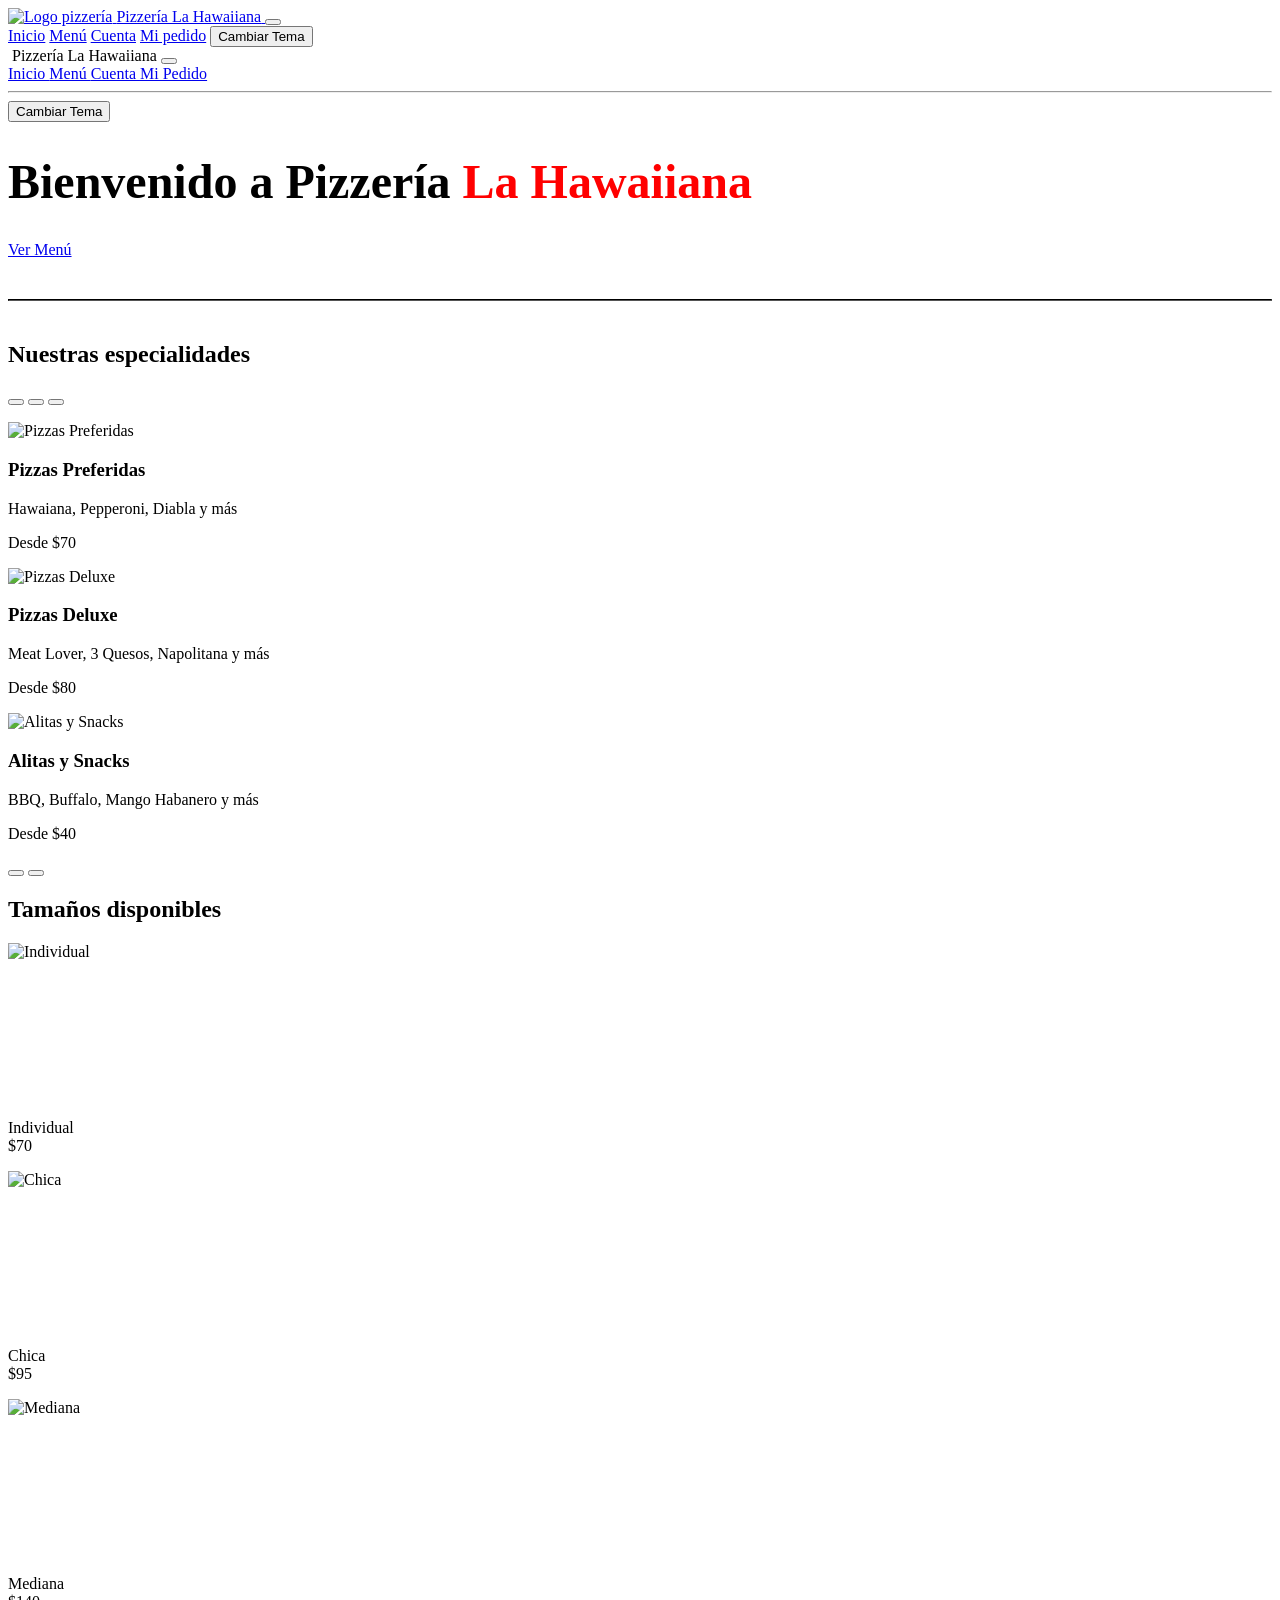
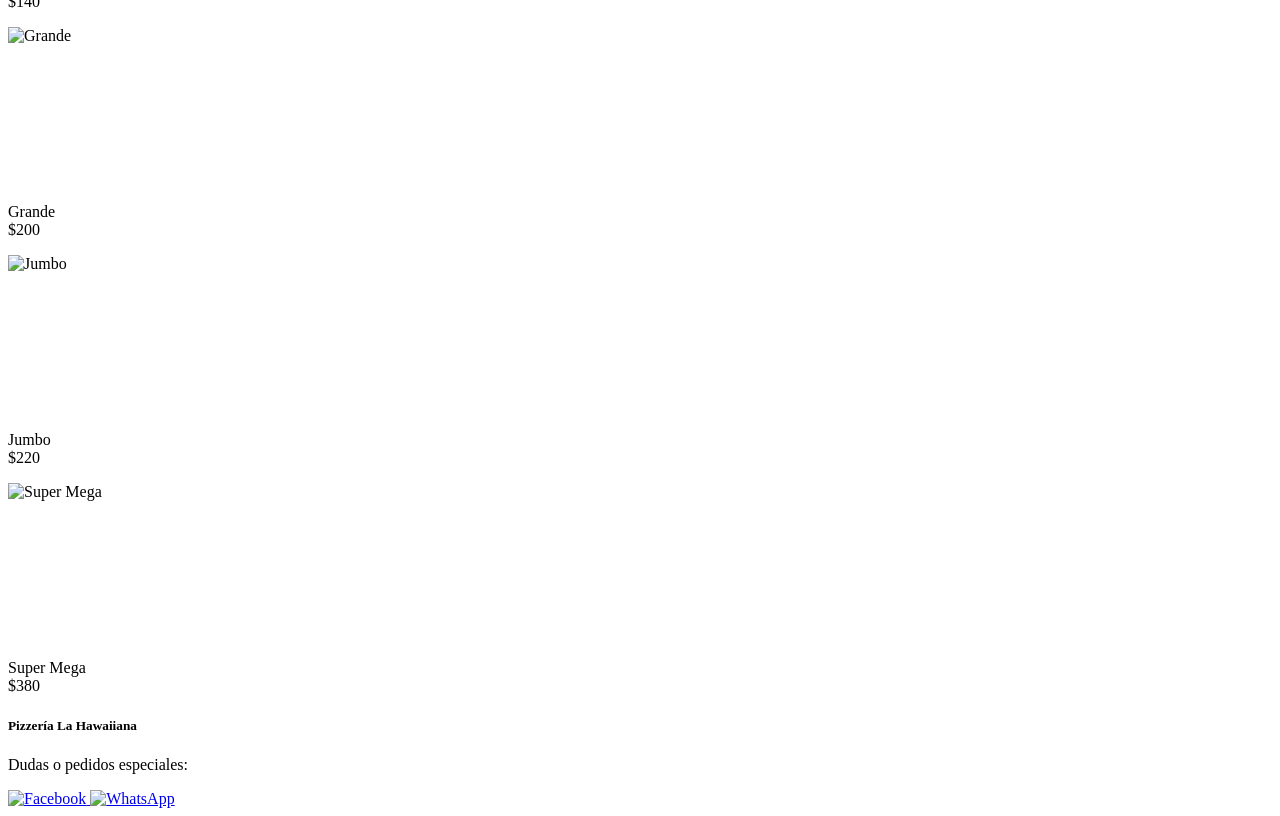
==== cliente/index.html @ e820a904 "Add files via upload" ====
<!DOCTYPE html>
<html lang="es-MX">
<head>
    <meta charset="UTF-8">
    <meta name="viewport" content="width=device-width, initial-scale=1.0">
    <title>Pizzería La Hawaiiana - Inicio</title>
    <link rel="stylesheet" href="../bootstrap-5.3.8-dist/css/bootstrap.min.css">
    <link rel="stylesheet" href="../bootstrap-icons/bootstrap-icons.css">
    <link rel="stylesheet" href="../css/estilos.css">
    <script>
        (function () {
            var t = localStorage.getItem('temaPizzeria');
            if (t === 'oscuro') document.documentElement.classList.add('modo-oscuro');
        })();
    </script>
    <script src="../bootstrap-5.3.8-dist/js/bootstrap.bundle.min.js" defer></script>
    <script src="../js/global.js" defer></script>
    <script src="../js/obscuro.js" defer></script>
</head>
<body>

<!-- NAVBAR -->
<nav class="navbar navbar-expand-lg navbar-dark">
    <div class="container">
        <a class="navbar-brand" href="index.html">
            <img src="../img/pizza.png" alt="Logo pizzería" width="40">
            <span class="d-none d-sm-inline ms-1">Pizzería La Hawaiiana</span>
        </a>
        <button class="navbar-toggler d-lg-none" type="button" id="btn-mobile-menu" aria-label="Abrir menú">
            <span class="navbar-toggler-icon"></span>
        </button>
        <div class="d-none d-lg-flex ms-auto align-items-center gap-2">
            <a class="nav-link" href="index.html">Inicio</a>
            <a class="nav-link" href="menu.html">Menú</a>
            <a class="nav-link" href="cuenta.html">Cuenta</a>
            <a class="nav-link" href="pedido.html">Mi pedido</a>
            <button id="btn-tema" class="btn-rojo">Cambiar Tema</button>
        </div>
    </div>
</nav>

<!-- MENÚ MÓVIL (offcanvas lateral) -->
<div class="offcanvas offcanvas-end offcanvas-menu" tabindex="-1" id="menuMobile" aria-labelledby="menuMobileLabel">
    <div class="offcanvas-header">
        <span class="offcanvas-title" id="menuMobileLabel">
            <img src="../img/pizza.png" alt="" width="28"> Pizzería La Hawaiiana
        </span>
        <button type="button" class="btn-close" data-bs-dismiss="offcanvas" aria-label="Cerrar"></button>
    </div>
    <div class="offcanvas-body">
        <a class="menu-item-movil activo" href="index.html" data-bs-dismiss="offcanvas">
            <i class="bi bi-house-fill icono-menu"></i> Inicio
        </a>
        <a class="menu-item-movil" href="menu.html" data-bs-dismiss="offcanvas">
            <i class="bi bi-grid-fill icono-menu"></i> Menú
        </a>
        <a class="menu-item-movil" href="cuenta.html" data-bs-dismiss="offcanvas">
            <i class="bi bi-person-circle icono-menu"></i> Cuenta
        </a>
        <a class="menu-item-movil" href="pedido.html" data-bs-dismiss="offcanvas">
            <i class="bi bi-bag-check-fill icono-menu"></i> Mi Pedido
        </a>
        <hr class="menu-separador">
        <button class="menu-item-movil btn-tema-movil" data-btn-tema>
            <i class="bi bi-moon-stars-fill icono-menu"></i> Cambiar Tema
        </button>
    </div>
</div>

<!-- HERO: título de bienvenida -->
<div class="container mt-5 text-center">
    <h1 class="titulo-hero fw-bold" style="font-size:3rem;">
        <span class="d-block">Bienvenido a Pizzería</span>
        <span style="color:red;">La Hawaiiana</span>
    </h1>
    <a href="menu.html" class="btn btn-rojo btn-lg mt-2">Ver Menú</a>
</div>

<hr style="border-color:#555; margin:40px 0;">

<!-- CARRUSEL DE ESPECIALIDADES -->
<div class="container mb-5">
    <h2 class="text-center">Nuestras especialidades</h2>
    <div class="m-4">
        <div id="carrusel" class="carousel slide" data-bs-ride="carousel">
            <div class="carousel-indicators">
                <button type="button" data-bs-target="#carrusel" data-bs-slide-to="0" class="active"></button>
                <button type="button" data-bs-target="#carrusel" data-bs-slide-to="1"></button>
                <button type="button" data-bs-target="#carrusel" data-bs-slide-to="2"></button>
            </div>
            <div class="carousel-inner tarjeta-tema">
                <div class="carousel-item active">
                    <div class="text-center py-5">
                        <p><img src="../img/pizzaP.png" alt="Pizzas Preferidas" width="105"></p>
                        <h3 class="texto-principal">Pizzas Preferidas</h3>
                        <p class="texto-secundario">Hawaiana, Pepperoni, Diabla y más</p>
                        <p class="precio-destacado">Desde $70</p>
                    </div>
                </div>
                <div class="carousel-item">
                    <div class="text-center py-5">
                        <p><img src="../img/caja-de-pizza.png" alt="Pizzas Deluxe" width="105"></p>
                        <h3 class="texto-principal">Pizzas Deluxe</h3>
                        <p class="texto-secundario">Meat Lover, 3 Quesos, Napolitana y más</p>
                        <p class="precio-destacado">Desde $80</p>
                    </div>
                </div>
                <div class="carousel-item">
                    <div class="text-center py-5">
                        <p><img src="../img/pepitas.png" alt="Alitas y Snacks" width="105"></p>
                        <h3 class="texto-principal">Alitas y Snacks</h3>
                        <p class="texto-secundario">BBQ, Buffalo, Mango Habanero y más</p>
                        <p class="precio-destacado">Desde $40</p>
                    </div>
                </div>
            </div>
            <button class="carousel-control-prev" type="button" data-bs-target="#carrusel" data-bs-slide="prev">
                <span class="carousel-control-prev-icon icono-carrusel"></span>
            </button>
            <button class="carousel-control-next" type="button" data-bs-target="#carrusel" data-bs-slide="next">
                <span class="carousel-control-next-icon icono-carrusel"></span>
            </button>
        </div>
    </div>
</div>

<!-- SECCIÓN: TAMAÑOS DISPONIBLES -->
<div class="container mb-5">
    <h2 class="text-center">Tamaños disponibles</h2>
    <div class="row text-center mt-3">
        <div class="col-6 col-md-4 col-lg-2 mb-4">
            <div class="d-flex align-items-end justify-content-center mb-2" style="height:160px;">
                <img src="../img/pizzaCom.png" alt="Individual" width="60" class="img-fluid">
            </div>
            <p class="texto-principal">Individual<br><span class="precio-destacado">$70</span></p>
        </div>
        <div class="col-6 col-md-4 col-lg-2 mb-4">
            <div class="d-flex align-items-end justify-content-center mb-2" style="height:160px;">
                <img src="../img/pizzaCom.png" alt="Chica" width="75" class="img-fluid">
            </div>
            <p class="texto-principal">Chica<br><span class="precio-destacado">$95</span></p>
        </div>
        <div class="col-6 col-md-4 col-lg-2 mb-4">
            <div class="d-flex align-items-end justify-content-center mb-2" style="height:160px;">
                <img src="../img/pizzaCom.png" alt="Mediana" width="95" class="img-fluid">
            </div>
            <p class="texto-principal">Mediana<br><span class="precio-destacado">$140</span></p>
        </div>
        <div class="col-6 col-md-4 col-lg-2 mb-4">
            <div class="d-flex align-items-end justify-content-center mb-2" style="height:160px;">
                <img src="../img/pizzaCom.png" alt="Grande" width="115" class="img-fluid">
            </div>
            <p class="texto-principal">Grande<br><span class="precio-destacado">$200</span></p>
        </div>
        <div class="col-6 col-md-4 col-lg-2 mb-4">
            <div class="d-flex align-items-end justify-content-center mb-2" style="height:160px;">
                <img src="../img/pizzaCom.png" alt="Jumbo" width="135" class="img-fluid">
            </div>
            <p class="texto-principal">Jumbo<br><span class="precio-destacado">$220</span></p>
        </div>
        <div class="col-6 col-md-4 col-lg-2 mb-4">
            <div class="d-flex align-items-end justify-content-center mb-2" style="height:160px;">
                <img src="../img/pizzaCom.png" alt="Super Mega" width="160" class="img-fluid">
            </div>
            <p class="texto-principal">Super Mega<br><span class="precio-destacado">$380</span></p>
        </div>
    </div>
</div>

<footer>
    <h5 class="texto-principal">Pizzería La Hawaiiana</h5>
    <div class="mt-3">
        <p class="texto-principal mb-2">Dudas o pedidos especiales:</p>
        <a href="https://www.facebook.com/pizzas.la.hawaiiana.huauchinango/" target="_blank" class="social-link me-2">
            <img src="../img/Facebook_Logo_(2019).png" alt="Facebook" width="40">
        </a>
        <a href="https://wa.me/5217761067611" target="_blank" class="social-link">
            <img src="../img/WhatsApp.svg.png" alt="WhatsApp" width="45">
        </a>
    </div>
</footer>
</body>
</html>
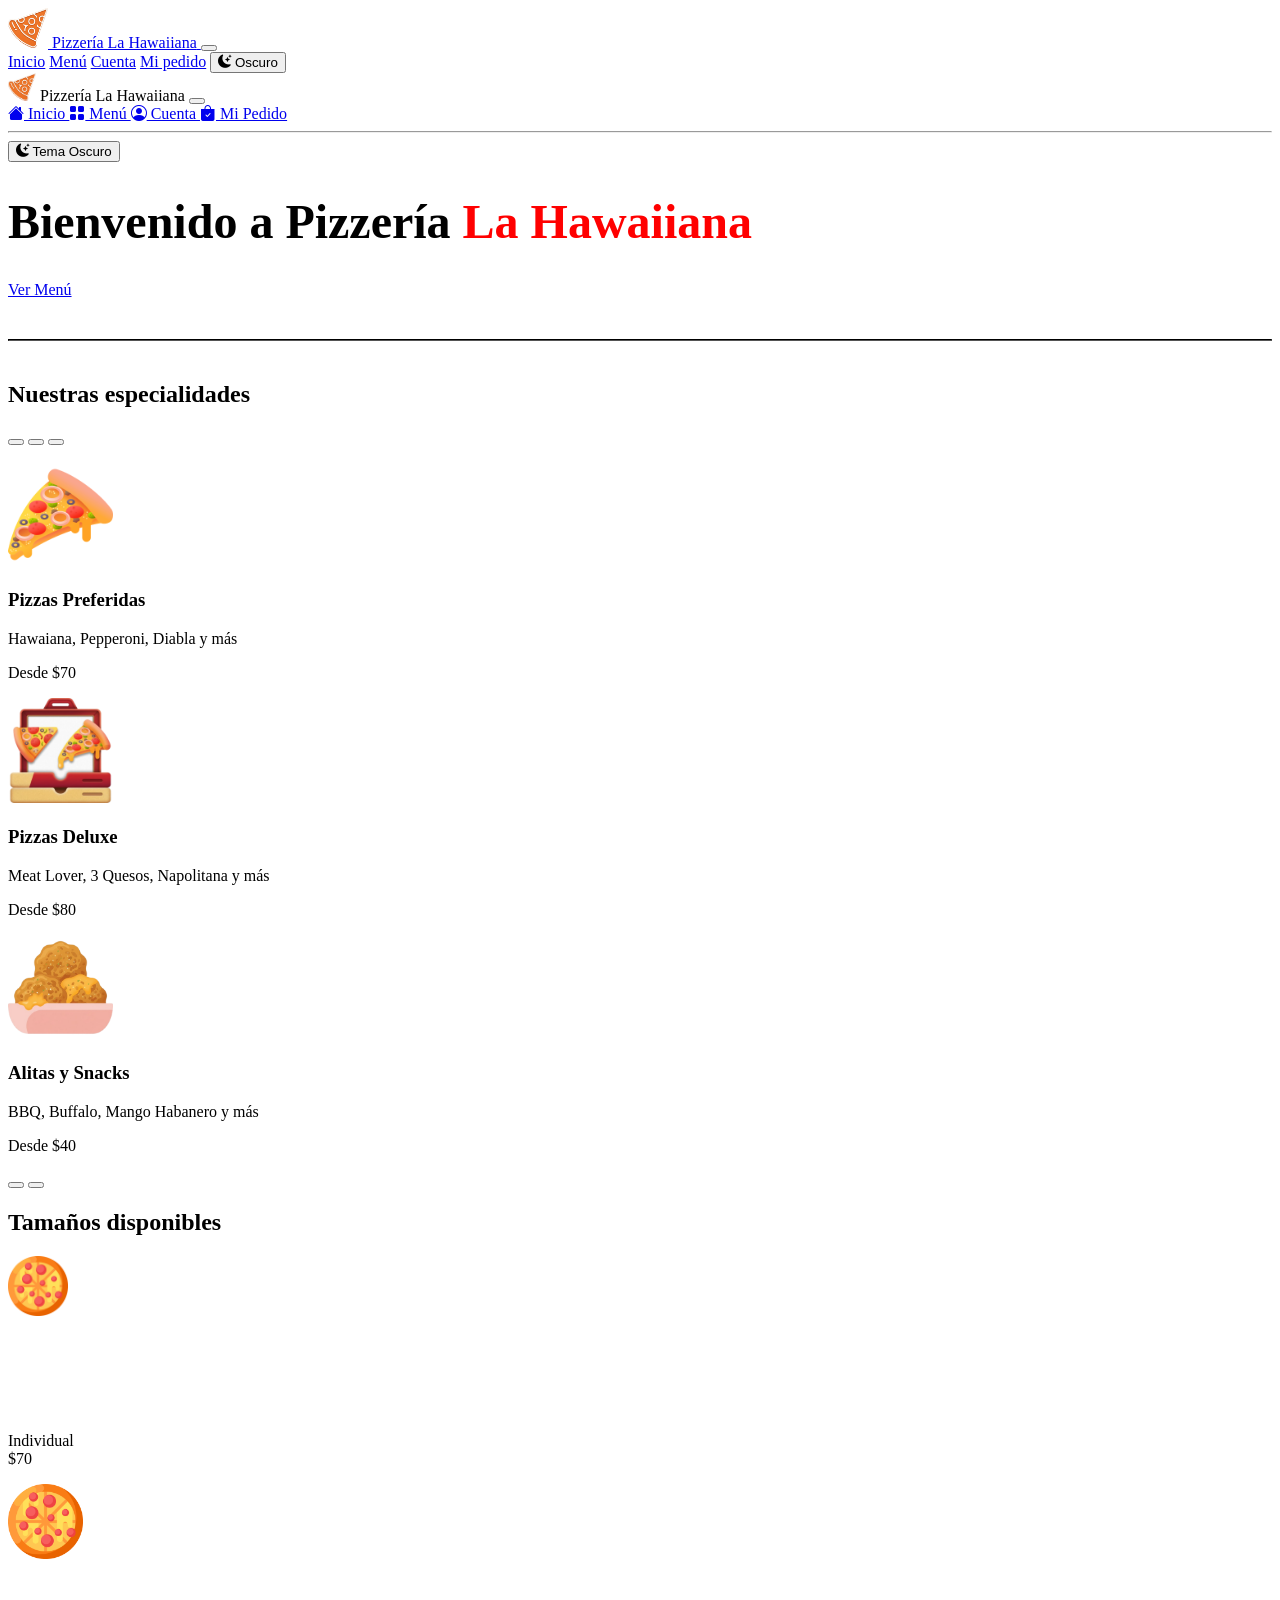
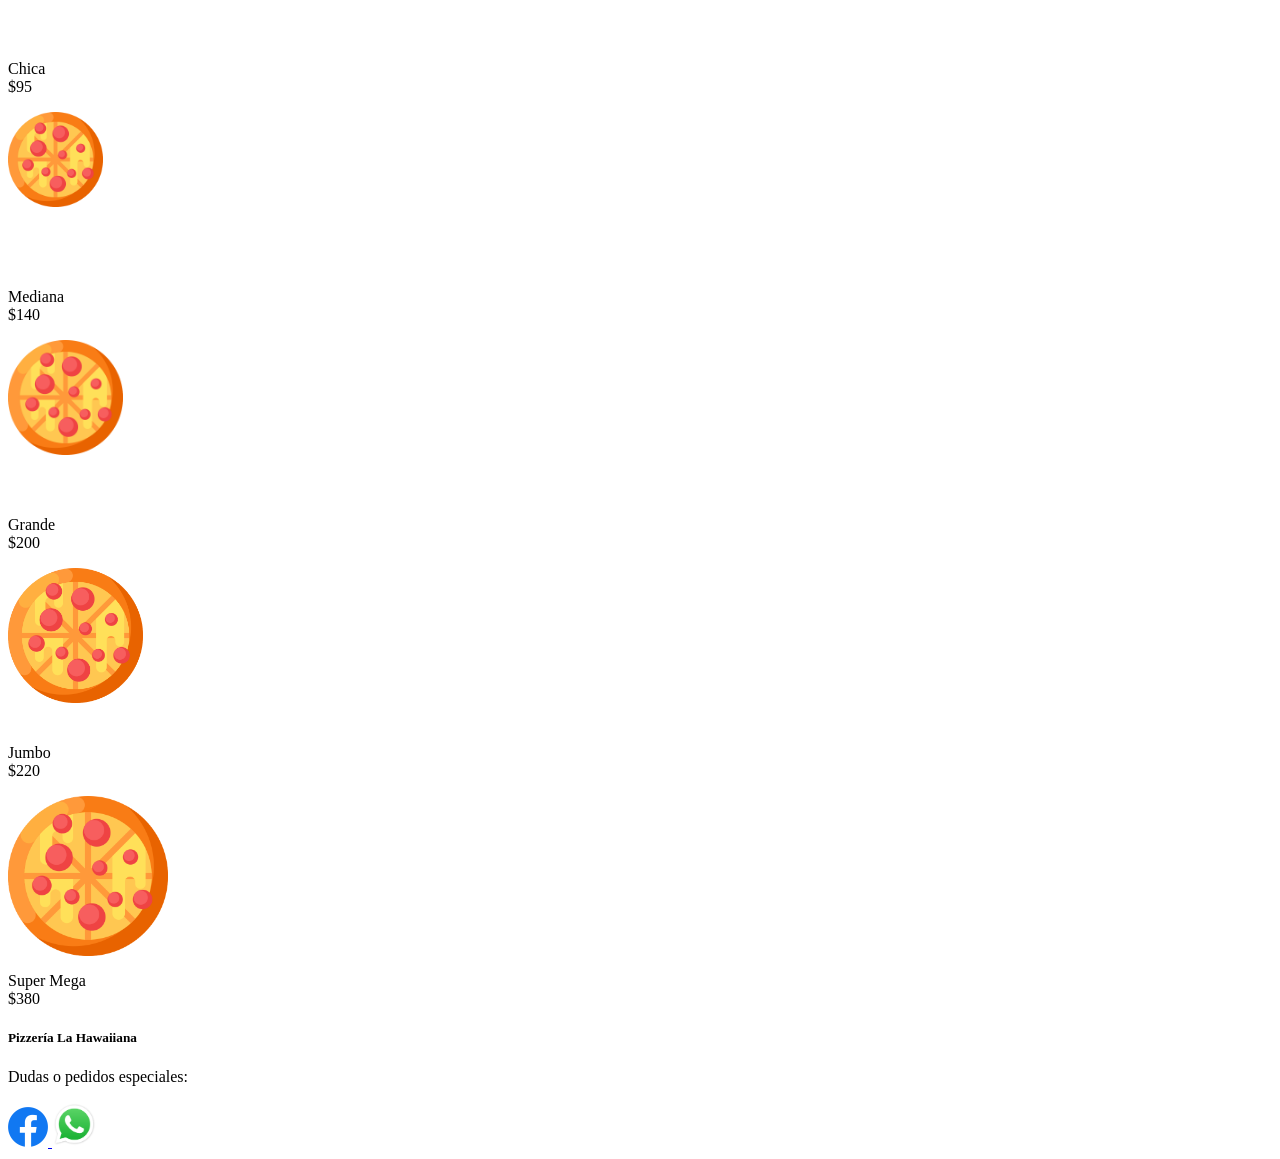
==== commit 8dffedba: "Update index.html" ====
--- a/cliente/index.html
+++ b/cliente/index.html
@@ -5,7 +5,7 @@
     <meta name="viewport" content="width=device-width, initial-scale=1.0">
     <title>Pizzería La Hawaiiana - Inicio</title>
     <link rel="stylesheet" href="../bootstrap-5.3.8-dist/css/bootstrap.min.css">
-    <link rel="stylesheet" href="../bootstrap-icons/bootstrap-icons.css">
+    <link rel="stylesheet" href="https://cdn.jsdelivr.net/npm/bootstrap-icons@1.11.3/font/bootstrap-icons.min.css">
     <link rel="stylesheet" href="../css/estilos.css">
     <script>
         (function () {
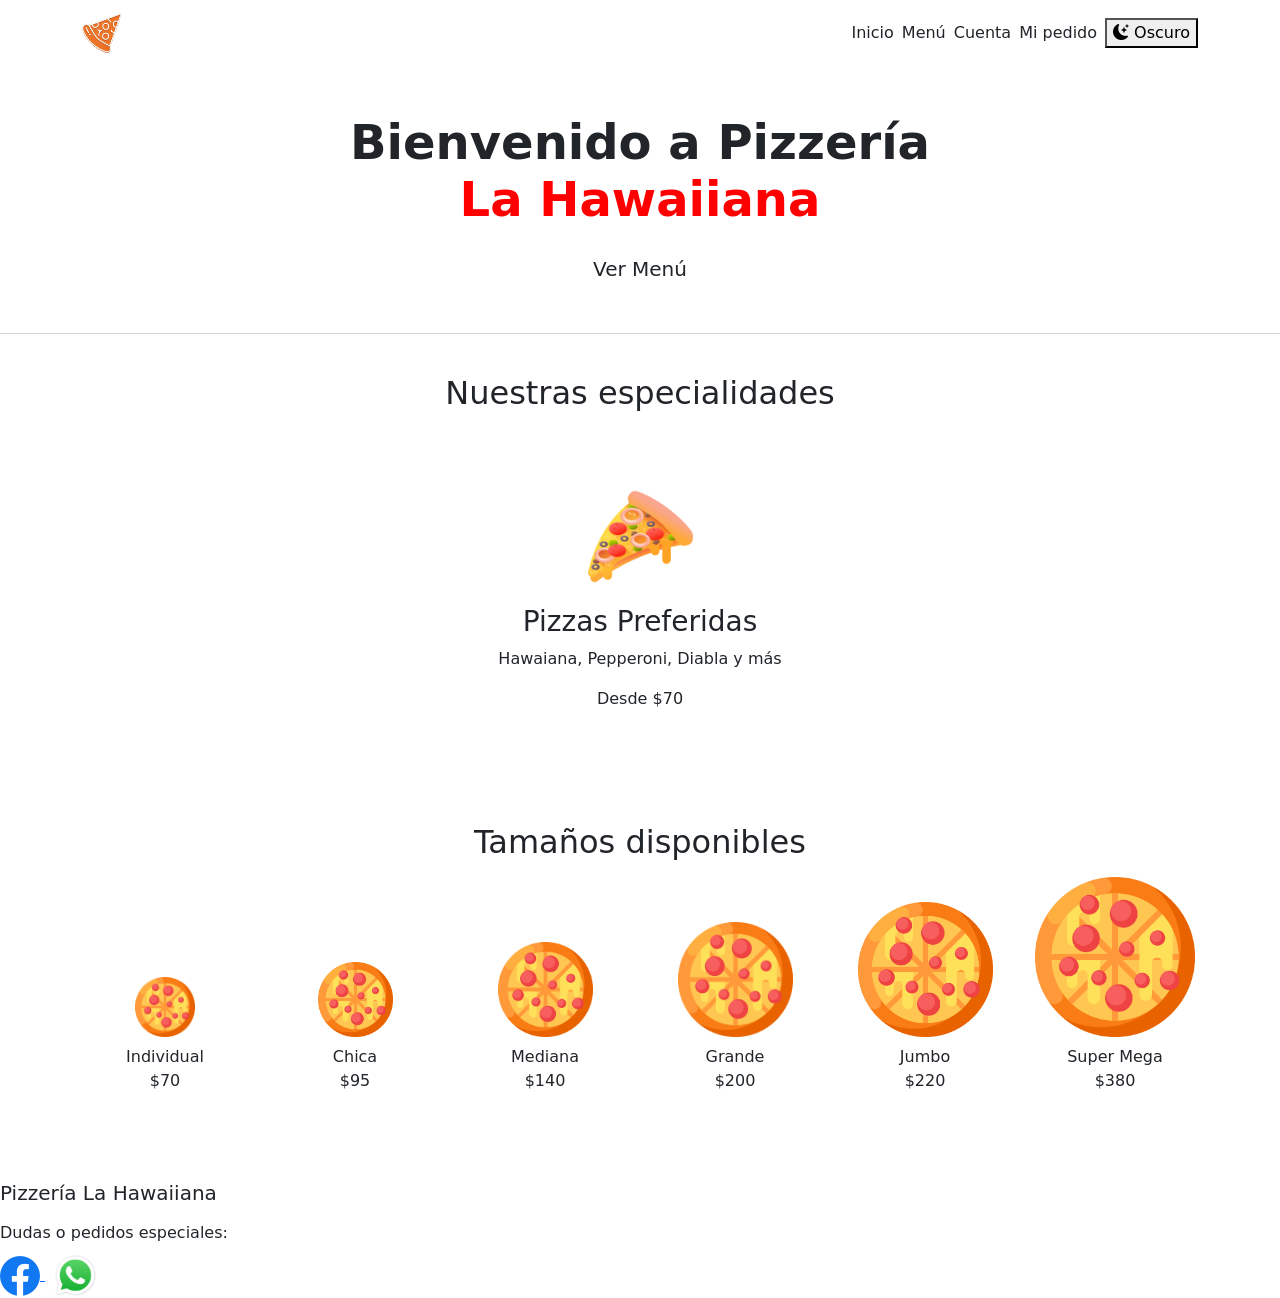
==== commit 7f8dbccd: "Update Bootstrap CSS link to use CDN" ====
--- a/cliente/index.html
+++ b/cliente/index.html
@@ -4,7 +4,7 @@
     <meta charset="UTF-8">
     <meta name="viewport" content="width=device-width, initial-scale=1.0">
     <title>Pizzería La Hawaiiana - Inicio</title>
-    <link rel="stylesheet" href="../bootstrap-5.3.8-dist/css/bootstrap.min.css">
+    <link href="https://cdn.jsdelivr.net/npm/bootstrap@5.3.3/dist/css/bootstrap.min.css" rel="stylesheet">
     <link rel="stylesheet" href="https://cdn.jsdelivr.net/npm/bootstrap-icons@1.11.3/font/bootstrap-icons.min.css">
     <link rel="stylesheet" href="../css/estilos.css">
     <script>
